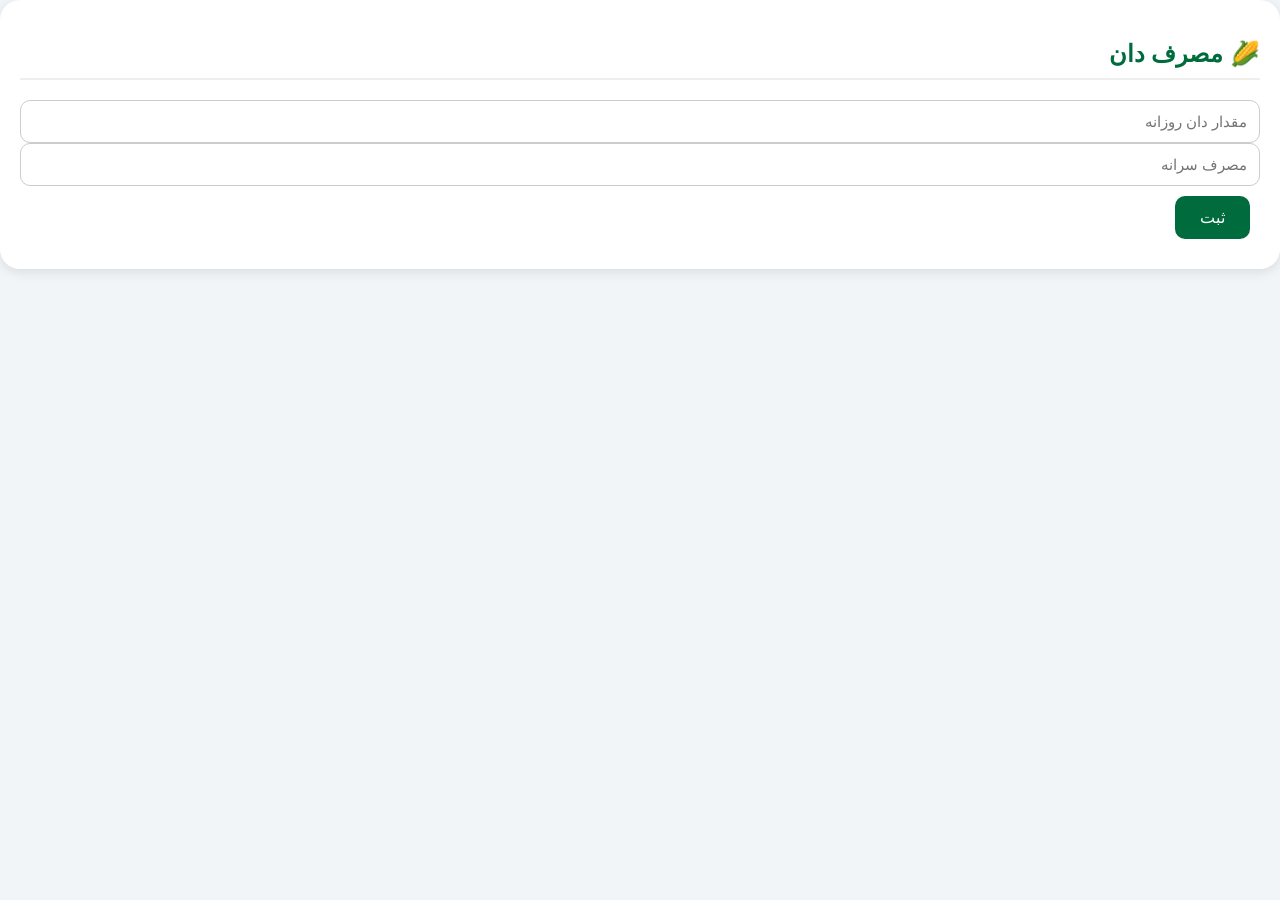
==== feed.html @ a22e6bf8 "Create feed.html" ====
<!DOCTYPE html>

<html lang="fa" dir="rtl">

<head>

<meta charset="UTF-8">

<link rel="stylesheet" href="../Style.css">

</head>


<body>


<div class="card">

<h2>🌽 مصرف دان</h2>


<input placeholder="مقدار دان روزانه">

<input placeholder="مصرف سرانه">

<button>
ثبت
</button>


</div>


</body>

</html>
---- Style.css ----
*{

box-sizing:border-box;

font-family:tahoma,Arial;

}



body{

margin:0;

background:#f2f5f7;

direction:rtl;

}





.header{

background:linear-gradient(135deg,#006b3c,#009879);

color:white;

text-align:center;

padding:25px;

border-radius:0 0 25px 25px;

}



.header h1{

margin:5px;

font-size:32px;

}



.header h3{

margin:8px;

font-size:18px;

font-weight:normal;

}



#userBox{

margin-top:15px;

font-size:18px;

background:rgba(255,255,255,.2);

padding:8px;

border-radius:10px;

display:inline-block;

}





button{

background:#006b3c;

color:white;

border:none;

padding:12px 25px;

border-radius:10px;

cursor:pointer;

font-size:16px;

margin:10px;

}



button:hover{

opacity:.85;

}



.logout{

background:#b00020;

}





.container{

width:95%;

max-width:1200px;

margin:20px auto;

}





.card{

background:white;

padding:20px;

margin-bottom:20px;

border-radius:20px;

box-shadow:0 3px 12px rgba(0,0,0,.1);

}



.card h2{

color:#006b3c;

border-bottom:2px solid #eee;

padding-bottom:10px;

}





.form-grid{

display:grid;

grid-template-columns:repeat(auto-fit,minmax(200px,1fr));

gap:15px;

}





input,select,textarea{

width:100%;

padding:12px;

border:1px solid #ccc;

border-radius:10px;

font-size:15px;

}



textarea{

height:120px;

resize:none;

}





.results{

display:grid;

grid-template-columns:repeat(auto-fit,minmax(180px,1fr));

gap:15px;

}





.results div{

background:#f7f7f7;

padding:15px;

border-radius:15px;

text-align:center;

font-size:16px;

}



.results strong{

display:block;

font-size:24px;

color:#006b3c;

margin-top:10px;

}





canvas{

max-height:400px;

}





.login-box{

width:90%;

max-width:400px;

margin:80px auto;

background:white;

padding:30px;

border-radius:25px;

box-shadow:0 5px 20px rgba(0,0,0,.15);

text-align:center;

}



.login-box h1{

color:#006b3c;

}



.login-box input{

margin:10px 0;

}



.login-box button{

width:100%;

}



.guest{

background:#777;

}





@media(max-width:600px){


.header h1{

font-size:24px;

}


.card{

padding:15px;

}


}
.menu{

display:flex;

flex-wrap:wrap;

gap:10px;

justify-content:center;

background:white;

padding:15px;

margin:15px;

border-radius:15px;

box-shadow:0 3px 10px #ddd;

}



.menu a{

text-decoration:none;

background:#006b3c;

color:white;

padding:12px 18px;

border-radius:12px;

font-size:15px;

}



.menu a:hover{

background:#009879;

}
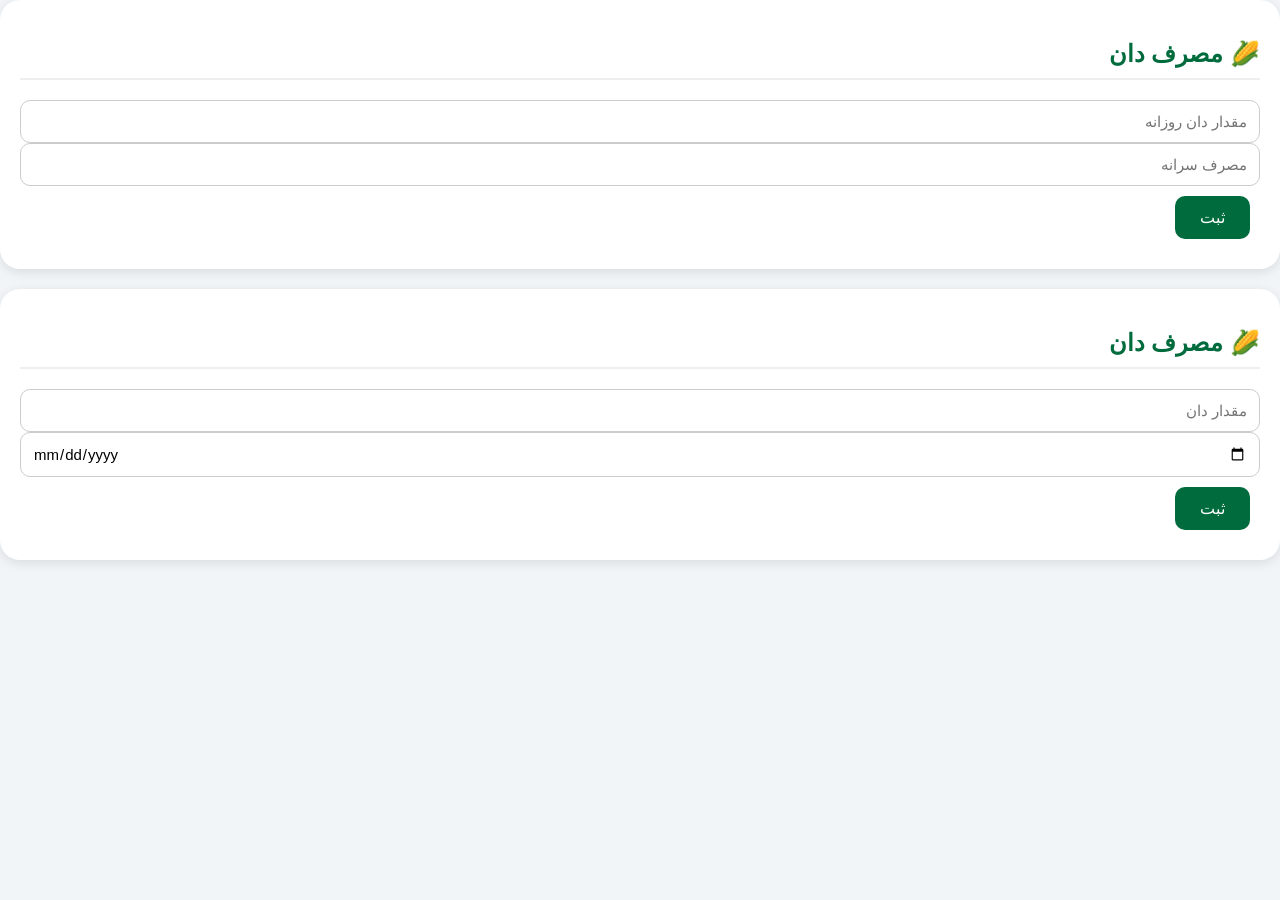
==== commit 1e1d63ba: "Update feed.html" ====
--- a/feed.html
+++ b/feed.html
@@ -34,3 +34,80 @@
 </body>
 
 </html>
+<!DOCTYPE html>
+
+<html lang="fa" dir="rtl">
+
+<head>
+
+<meta charset="UTF-8">
+
+<link rel="stylesheet" href="Style.css">
+
+</head>
+
+
+<body>
+
+
+<div class="card">
+
+
+<h2>🌽 مصرف دان</h2>
+
+
+<input id="feedAmount" placeholder="مقدار دان">
+
+
+<input id="feedDate" type="date">
+
+
+
+<button onclick="saveFeed()">
+
+ثبت
+
+</button>
+
+
+</div>
+
+
+
+<script src="database.js"></script>
+
+
+<script>
+
+
+function saveFeed(){
+
+
+saveModule(
+
+"feed",
+
+{
+
+amount:feedAmount.value,
+
+date:feedDate.value
+
+}
+
+);
+
+
+alert("ثبت شد");
+
+
+}
+
+
+
+</script>
+
+
+</body>
+
+</html>
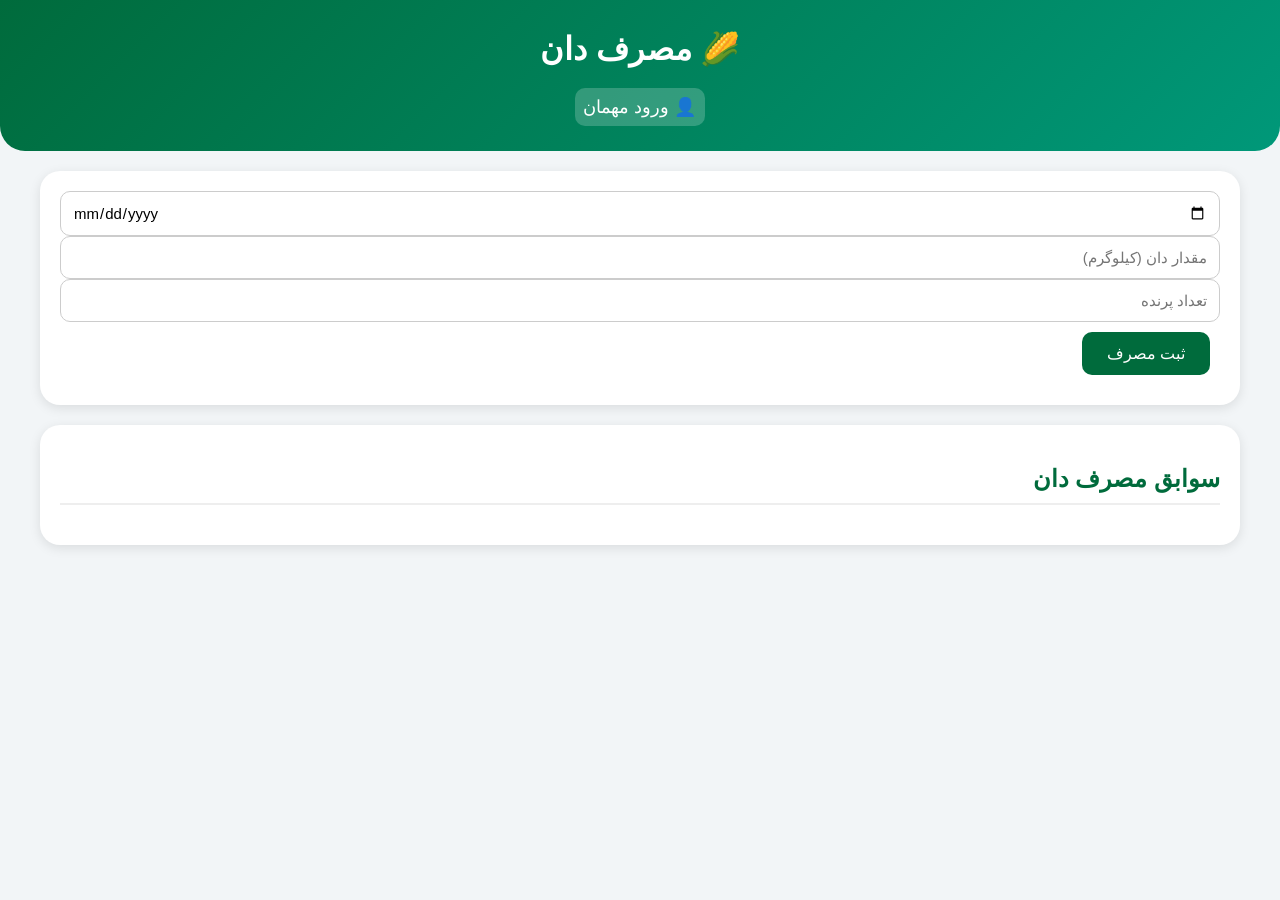
==== commit 9b773e07: "Update feed.html" ====
--- a/feed.html
+++ b/feed.html
@@ -1,41 +1,4 @@
 <!DOCTYPE html>
-
-<html lang="fa" dir="rtl">
-
-<head>
-
-<meta charset="UTF-8">
-
-<link rel="stylesheet" href="../Style.css">
-
-</head>
-
-
-<body>
-
-
-<div class="card">
-
-<h2>🌽 مصرف دان</h2>
-
-
-<input placeholder="مقدار دان روزانه">
-
-<input placeholder="مصرف سرانه">
-
-<button>
-ثبت
-</button>
-
-
-</div>
-
-
-</body>
-
-</html>
-<!DOCTYPE html>
-
 <html lang="fa" dir="rtl">
 
 <head>
@@ -44,30 +7,66 @@
 
 <link rel="stylesheet" href="Style.css">
 
+<title>
+مصرف دان
+</title>
+
 </head>
 
 
 <body>
 
 
-<div class="card">
+<header class="header">
+
+<h1>
+🌽 مصرف دان
+</h1>
+
+<div id="userBox"></div>
+
+</header>
 
 
-<h2>🌽 مصرف دان</h2>
+
+<div class="container">
 
 
-<input id="feedAmount" placeholder="مقدار دان">
+<div class="card">
 
 
 <input id="feedDate" type="date">
 
 
+<input id="feedAmount" placeholder="مقدار دان (کیلوگرم)">
+
+
+<input id="birdCount" placeholder="تعداد پرنده">
+
 
 <button onclick="saveFeed()">
 
-ثبت
+ثبت مصرف
 
 </button>
+
+
+</div>
+
+
+
+
+<div class="card">
+
+<h2>
+سوابق مصرف دان
+</h2>
+
+<div id="feedList"></div>
+
+
+</div>
+
 
 
 </div>
@@ -83,29 +82,100 @@
 function saveFeed(){
 
 
-saveModule(
+
+let data={
+
+
+date:feedDate.value,
+
+
+amount:Number(feedAmount.value),
+
+
+birds:Number(birdCount.value),
+
+
+perBird:(Number(feedAmount.value)*1000)/Number(birdCount.value)
+
+
+};
+
+
+
+saveRecord(
 
 "feed",
 
-{
-
-amount:feedAmount.value,
-
-date:feedDate.value
-
-}
+data
 
 );
 
 
-alert("ثبت شد");
+
+showFeed();
 
 
 }
 
 
 
+
+function showFeed(){
+
+
+let data=loadRecords("feed");
+
+
+let html="";
+
+
+
+data.forEach((x,i)=>{
+
+
+html+=`
+
+<p>
+
+📅 ${x.date}
+
+<br>
+
+دان: ${x.amount} کیلو
+
+<br>
+
+مصرف سرانه: ${x.perBird.toFixed(1)} گرم
+
+</p>
+
+<hr>
+
+
+`;
+
+
+});
+
+
+
+document.getElementById("feedList").innerHTML=html;
+
+
+}
+
+
+
+
+window.onload=function(){
+
+showFeed();
+
+};
+
+
 </script>
+
 
 
 </body>
--- a/Style.css
+++ b/Style.css
@@ -360,20 +360,40 @@
 
 
 
+.menu{
+
+display:flex;
+
+flex-wrap:wrap;
+
+gap:10px;
+
+justify-content:center;
+
+background:white;
+
+padding:15px;
+
+margin:15px;
+
+border-radius:15px;
+
+}
+
+
+
 .menu a{
 
+background:#006b3c;
+
+color:white;
+
+padding:12px 20px;
+
+border-radius:10px;
+
 text-decoration:none;
 
-background:#006b3c;
-
-color:white;
-
-padding:12px 18px;
-
-border-radius:12px;
-
-font-size:15px;
-
 }
 
 
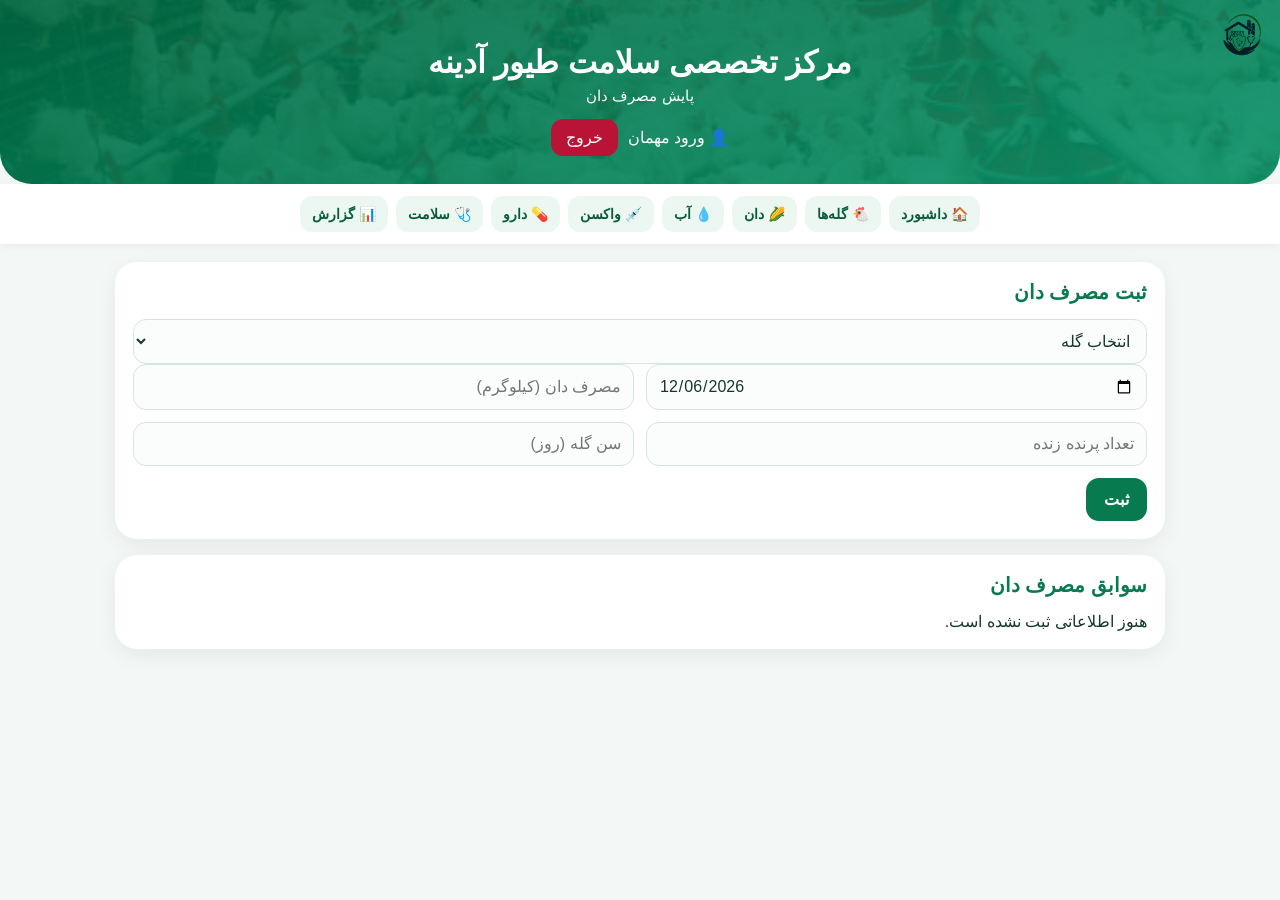
==== commit ed18b66c: "Update feed.html" ====
--- a/feed.html
+++ b/feed.html
@@ -1,14 +1,20 @@
-<!DOCTYPE html>
+<!doctype html>
+
 <html lang="fa" dir="rtl">
 
 <head>
 
-<meta charset="UTF-8">
+<meta charset="utf-8">
+
+<meta
+name="viewport"
+content="width=device-width,initial-scale=1"
+>
 
 <link rel="stylesheet" href="Style.css">
 
 <title>
-مصرف دان
+پایش مصرف دان
 </title>
 
 </head>
@@ -19,41 +25,94 @@
 
 <header class="header">
 
+<img src="IMG_4309.png" class="header-logo">
+
 <h1>
-🌽 مصرف دان
+مرکز تخصصی سلامت طیور آدینه
 </h1>
 
-<div id="userBox"></div>
+<h3>
+پایش مصرف دان
+</h3>
+
+<div class="user-row">
+
+<span id="userBox"></span>
+
+<button class="logout" data-logout>
+خروج
+</button>
+
+</div>
 
 </header>
 
 
-
-<div class="container">
+<nav class="menu">
+
+<a href="panel.html">🏠 داشبورد</a>
+<a href="flock.html">🐔 گله‌ها</a>
+<a href="feed.html">🌽 دان</a>
+<a href="water.html">💧 آب</a>
+<a href="vaccine.html">💉 واکسن</a>
+<a href="medicine.html">💊 دارو</a>
+<a href="health.html">🩺 سلامت</a>
+<a href="report.html">📊 گزارش</a>
+
+</nav>
+
+
+<main class="container">
 
 
 <div class="card">
 
-
-<input id="feedDate" type="date">
-
-
-<input id="feedAmount" placeholder="مقدار دان (کیلوگرم)">
-
-
-<input id="birdCount" placeholder="تعداد پرنده">
-
+<h2>
+ثبت مصرف دان
+</h2>
+
+
+<select id="flockId"></select>
+
+
+<div class="form-grid">
+
+<input
+id="date"
+type="date"
+>
+
+<input
+id="amount"
+type="number"
+step="0.01"
+placeholder="مصرف دان (کیلوگرم)"
+>
+
+<input
+id="birds"
+type="number"
+placeholder="تعداد پرنده زنده"
+>
+
+<input
+id="age"
+type="number"
+placeholder="سن گله (روز)"
+>
+
+</div>
+
+
+<div class="actions">
 
 <button onclick="saveFeed()">
-
-ثبت مصرف
-
+ثبت
 </button>
 
-
-</div>
-
-
+</div>
+
+</div>
 
 
 <div class="card">
@@ -62,122 +121,163 @@
 سوابق مصرف دان
 </h2>
 
-<div id="feedList"></div>
-
-
-</div>
-
-
-
-</div>
-
+<div id="list"></div>
+
+</div>
+
+
+</main>
 
 
 <script src="database.js"></script>
 
+<script src="app.js"></script>
+
 
 <script>
 
+function render(){
+
+fillFlockSelect("flockId");
+
+const data=
+read("feed",[])
+.slice()
+.reverse();
+
+const list=
+document.getElementById("list");
+
+
+if(!data.length){
+
+list.innerHTML=
+"هنوز اطلاعاتی ثبت نشده است.";
+
+return;
+
+}
+
+
+list.innerHTML=data.map(
+
+function(item){
+
+return `
+
+<div class="list-item">
+
+📅 ${escapeHTML(item.date)}
+
+|
+
+${fmt(item.amount,1)}
+کیلوگرم
+
+|
+
+${fmt(item.birds,0)}
+پرنده
+
+|
+
+<b>
+${fmt(item.perBird,1)}
+گرم/پرنده
+</b>
+
+</div>
+
+`;
+
+}
+
+).join("");
+
+}
+
 
 function saveFeed(){
 
-
-
-let data={
-
-
-date:feedDate.value,
-
-
-amount:Number(feedAmount.value),
-
-
-birds:Number(birdCount.value),
-
-
-perBird:(Number(feedAmount.value)*1000)/Number(birdCount.value)
-
-
-};
-
-
-
-saveRecord(
+if(!requireUser()){
+
+return;
+
+}
+
+
+const flockId=
+document.getElementById("flockId").value;
+
+
+const amount=
+num(document.getElementById("amount").value);
+
+
+const birds=
+num(document.getElementById("birds").value);
+
+
+if(!flockId || amount<=0 || birds<=0){
+
+alert(
+"گله، مقدار دان و تعداد پرنده را صحیح وارد کنید."
+);
+
+return;
+
+}
+
+
+addRecord(
 
 "feed",
 
-data
+{
+
+flockId:flockId,
+
+date:
+document.getElementById("date").value ||
+todayISO(),
+
+amount:amount,
+
+birds:birds,
+
+age:
+num(document.getElementById("age").value),
+
+perBird:
+amount*1000/birds
+
+}
 
 );
 
 
-
-showFeed();
-
-
-}
-
-
-
-
-function showFeed(){
-
-
-let data=loadRecords("feed");
-
-
-let html="";
-
-
-
-data.forEach((x,i)=>{
-
-
-html+=`
-
-<p>
-
-📅 ${x.date}
-
-<br>
-
-دان: ${x.amount} کیلو
-
-<br>
-
-مصرف سرانه: ${x.perBird.toFixed(1)} گرم
-
-</p>
-
-<hr>
-
-
-`;
-
-
-});
-
-
-
-document.getElementById("feedList").innerHTML=html;
-
-
-}
-
-
-
-
-window.onload=function(){
-
-showFeed();
-
-};
-
+render();
+
+}
+
+
+document.addEventListener(
+
+"DOMContentLoaded",
+
+function(){
+
+document.getElementById("date").value=todayISO();
+
+render();
+
+}
+
+);
 
 </script>
 
 
-
 </body>
 
 </html>
--- a/Style.css
+++ b/Style.css
@@ -1,405 +1,657 @@
 *{
-
 box-sizing:border-box;
-
-font-family:tahoma,Arial;
-
-}
-
+-webkit-tap-highlight-color:transparent;
+}
+
+
+html{
+direction:rtl;
+scroll-behavior:smooth;
+}
 
 
 body{
-
 margin:0;
-
-background:#f2f5f7;
-
-direction:rtl;
-
-}
-
-
-
+background:#f3f7f5;
+color:#17372b;
+font-family:
+Tahoma,
+Arial,
+sans-serif;
+}
+
+
+button,
+input,
+select,
+textarea{
+font:inherit;
+}
+
+
+button{
+cursor:pointer;
+border:0;
+}
 
 
 .header{
 
-background:linear-gradient(135deg,#006b3c,#009879);
-
-color:white;
+position:relative;
+
+overflow:hidden;
+
+padding:
+22px
+18px
+28px;
+
+color:#fff;
+
+background:
+linear-gradient(
+135deg,
+#006d45,
+#0b9a70
+);
+
+border-radius:
+0 0 32px 32px;
+
+}
+
+
+.header:before{
+
+content:"";
+
+position:absolute;
+
+inset:0;
+
+background:
+linear-gradient(
+rgba(0,100,65,.72),
+rgba(0,135,95,.72)
+),
+url("IMG_4317.jpeg")
+center/cover;
+
+opacity:.35;
+
+z-index:0;
+
+}
+
+
+.header>*{
+
+position:relative;
+
+z-index:1;
+
+}
+
+
+.header-logo{
+
+position:absolute;
+
+top:12px;
+
+right:14px;
+
+width:48px;
+
+height:48px;
+
+object-fit:contain;
+
+mix-blend-mode:multiply;
+
+opacity:.95;
+
+}
+
+
+.header h1{
+
+margin:
+22px
+0
+6px;
 
 text-align:center;
 
-padding:25px;
-
-border-radius:0 0 25px 25px;
-
-}
-
-
-
-.header h1{
-
-margin:5px;
-
-font-size:32px;
-
-}
-
+font-size:
+clamp(
+23px,
+6vw,
+31px
+);
+
+}
 
 
 .header h3{
 
-margin:8px;
-
-font-size:18px;
-
-font-weight:normal;
-
-}
-
-
-
-#userBox{
-
-margin-top:15px;
-
-font-size:18px;
-
-background:rgba(255,255,255,.2);
-
-padding:8px;
-
-border-radius:10px;
-
-display:inline-block;
-
-}
-
-
-
-
-
-button{
-
-background:#006b3c;
-
-color:white;
-
-border:none;
-
-padding:12px 25px;
-
-border-radius:10px;
-
-cursor:pointer;
-
-font-size:16px;
-
-margin:10px;
-
-}
-
-
-
-button:hover{
-
-opacity:.85;
-
-}
-
+margin:0;
+
+text-align:center;
+
+font-size:15px;
+
+font-weight:500;
+
+}
+
+
+.user-row{
+
+display:flex;
+
+justify-content:center;
+
+align-items:center;
+
+gap:10px;
+
+margin-top:14px;
+
+flex-wrap:wrap;
+
+}
 
 
 .logout{
 
-background:#b00020;
-
-}
-
-
-
+background:#b91436;
+
+color:#fff;
+
+padding:9px 15px;
+
+border-radius:12px;
+
+}
+
+
+.menu{
+
+display:flex;
+
+gap:8px;
+
+flex-wrap:wrap;
+
+justify-content:center;
+
+padding:12px;
+
+background:#fff;
+
+box-shadow:
+0 2px 10px
+#0000000d;
+
+position:sticky;
+
+top:0;
+
+z-index:10;
+
+}
+
+
+.menu a{
+
+color:#075c3f;
+
+text-decoration:none;
+
+background:#edf7f2;
+
+padding:10px 12px;
+
+border-radius:12px;
+
+font-weight:700;
+
+font-size:14px;
+
+}
 
 
 .container{
 
-width:95%;
-
-max-width:1200px;
-
-margin:20px auto;
-
-}
-
-
-
+width:
+min(
+calc(100% - 16px),
+1050px
+);
+
+margin:
+18px
+auto
+50px;
+
+}
 
 
 .card{
 
-background:white;
-
-padding:20px;
-
-margin-bottom:20px;
-
-border-radius:20px;
-
-box-shadow:0 3px 12px rgba(0,0,0,.1);
-
-}
-
-
-
-.card h2{
-
-color:#006b3c;
-
-border-bottom:2px solid #eee;
-
-padding-bottom:10px;
-
-}
-
-
-
+background:#fff;
+
+border-radius:22px;
+
+padding:18px;
+
+margin-bottom:16px;
+
+box-shadow:
+0 6px 22px
+#17372b10;
+
+}
+
+
+h2{
+
+margin:
+0
+0
+15px;
+
+color:#087a50;
+
+font-size:20px;
+
+}
 
 
 .form-grid{
 
 display:grid;
 
-grid-template-columns:repeat(auto-fit,minmax(200px,1fr));
-
-gap:15px;
-
-}
-
-
-
-
-
-input,select,textarea{
+grid-template-columns:
+repeat(
+2,
+minmax(0,1fr)
+);
+
+gap:12px;
+
+}
+
+
+input,
+select,
+textarea{
 
 width:100%;
 
+border:
+1px solid
+#d7e4de;
+
+border-radius:13px;
+
 padding:12px;
 
-border:1px solid #ccc;
-
-border-radius:10px;
-
-font-size:15px;
-
-}
-
+background:#fbfdfc;
+
+color:#17372b;
+
+}
 
 
 textarea{
 
-height:120px;
-
-resize:none;
-
-}
-
-
-
+min-height:150px;
+
+resize:vertical;
+
+}
+
+
+button.primary,
+button:not(.logout):not(.secondary):not(.ghost){
+
+background:#087a50;
+
+color:#fff;
+
+padding:12px 18px;
+
+border-radius:13px;
+
+font-weight:800;
+
+}
+
+
+.secondary{
+
+background:#e9f4ef;
+
+color:#087a50;
+
+padding:12px 18px;
+
+border-radius:13px;
+
+}
+
+
+.ghost{
+
+background:transparent;
+
+color:#087a50;
+
+padding:12px 18px;
+
+border-radius:13px;
+
+}
+
+
+.actions{
+
+display:flex;
+
+gap:8px;
+
+flex-wrap:wrap;
+
+margin-top:12px;
+
+}
 
 
 .results{
 
 display:grid;
 
-grid-template-columns:repeat(auto-fit,minmax(180px,1fr));
-
-gap:15px;
-
-}
-
-
-
-
-
-.results div{
-
-background:#f7f7f7;
-
-padding:15px;
+grid-template-columns:
+repeat(
+4,
+1fr
+);
+
+gap:10px;
+
+}
+
+
+.results>div{
+
+background:#f5faf7;
 
 border-radius:15px;
 
+padding:13px;
+
 text-align:center;
 
-font-size:16px;
-
-}
-
+font-size:13px;
+
+}
 
 
 .results strong{
 
 display:block;
 
-font-size:24px;
-
-color:#006b3c;
+color:#087a50;
+
+font-size:20px;
+
+margin-top:6px;
+
+}
+
+
+.list-item{
+
+border:
+1px solid
+#e0ebe6;
+
+border-radius:16px;
+
+padding:13px;
 
 margin-top:10px;
 
-}
-
-
-
-
-
-canvas{
-
-max-height:400px;
-
-}
-
-
-
-
-
-.login-box{
-
-width:90%;
-
-max-width:400px;
-
-margin:80px auto;
-
-background:white;
-
-padding:30px;
+background:#fbfdfc;
+
+}
+
+
+.meta{
+
+color:#60766d;
+
+font-size:13px;
+
+margin-top:5px;
+
+}
+
+
+.chart-box{
+
+position:relative;
+
+height:300px;
+
+}
+
+
+.notice{
+
+padding:12px 14px;
+
+border-radius:14px;
+
+background:#fff8e5;
+
+color:#725b14;
+
+margin-bottom:12px;
+
+}
+
+
+.login-page{
+
+min-height:100vh;
+
+background:#f2f7f4;
+
+}
+
+
+.login-hero{
+
+position:relative;
+
+overflow:hidden;
+
+color:#fff;
+
+text-align:center;
+
+padding:
+45px
+20px
+60px;
+
+background:#087a50;
+
+}
+
+
+.login-bg{
+
+position:absolute;
+
+inset:0;
+
+background:
+
+linear-gradient(
+#087a50cc,
+#087a50dd
+),
+
+url("IMG_4317.jpeg")
+center/cover;
+
+opacity:.65;
+
+}
+
+
+.login-hero>*{
+
+position:relative;
+
+}
+
+
+.login-logo{
+
+width:72px;
+
+height:72px;
+
+object-fit:contain;
+
+mix-blend-mode:multiply;
+
+}
+
+
+.login-hero h1{
+
+font-size:25px;
+
+margin:
+15px
+0
+8px;
+
+}
+
+
+.login-hero p{
+
+margin:0;
+
+opacity:.9;
+
+}
+
+
+.login-card{
+
+width:
+min(
+92%,
+430px
+);
+
+margin:
+-28px
+auto
+0;
+
+position:relative;
+
+background:#fff;
 
 border-radius:25px;
 
-box-shadow:0 5px 20px rgba(0,0,0,.15);
+padding:22px;
+
+box-shadow:
+0 10px 35px
+#17372b1a;
+
+}
+
+
+.login-card input{
+
+margin-bottom:10px;
+
+}
+
+
+.login-card button{
+
+width:100%;
+
+margin-top:8px;
+
+}
+
+
+.message{
+
+min-height:20px;
+
+color:#b91436;
 
 text-align:center;
 
 }
 
 
-
-.login-box h1{
-
-color:#006b3c;
-
-}
-
-
-
-.login-box input{
-
-margin:10px 0;
-
-}
-
-
-
-.login-box button{
-
-width:100%;
-
-}
-
-
-
-.guest{
-
-background:#777;
-
-}
-
-
-
-
-
-@media(max-width:600px){
-
-
-.header h1{
-
-font-size:24px;
-
-}
-
-
-.card{
-
-padding:15px;
-
-}
-
-
-}
+@media(max-width:650px){
+
+.form-grid{
+
+grid-template-columns:1fr;
+
+}
+
+
+.results{
+
+grid-template-columns:
+repeat(
+2,
+1fr
+);
+
+}
+
+
 .menu{
 
-display:flex;
-
-flex-wrap:wrap;
-
-gap:10px;
-
-justify-content:center;
-
-background:white;
-
-padding:15px;
-
-margin:15px;
-
-border-radius:15px;
-
-box-shadow:0 3px 10px #ddd;
-
-}
-
-
-
-.menu{
-
-display:flex;
-
-flex-wrap:wrap;
-
-gap:10px;
-
-justify-content:center;
-
-background:white;
-
-padding:15px;
-
-margin:15px;
-
-border-radius:15px;
-
-}
-
+justify-content:flex-start;
+
+overflow:auto;
+
+flex-wrap:nowrap;
+
+}
 
 
 .menu a{
 
-background:#006b3c;
-
-color:white;
-
-padding:12px 20px;
-
-border-radius:10px;
-
-text-decoration:none;
-
-}
-
-
-
-.menu a:hover{
-
-background:#009879;
-
-}
+white-space:nowrap;
+
+}
+
+
+.chart-box{
+
+height:260px;
+
+}
+
+}
